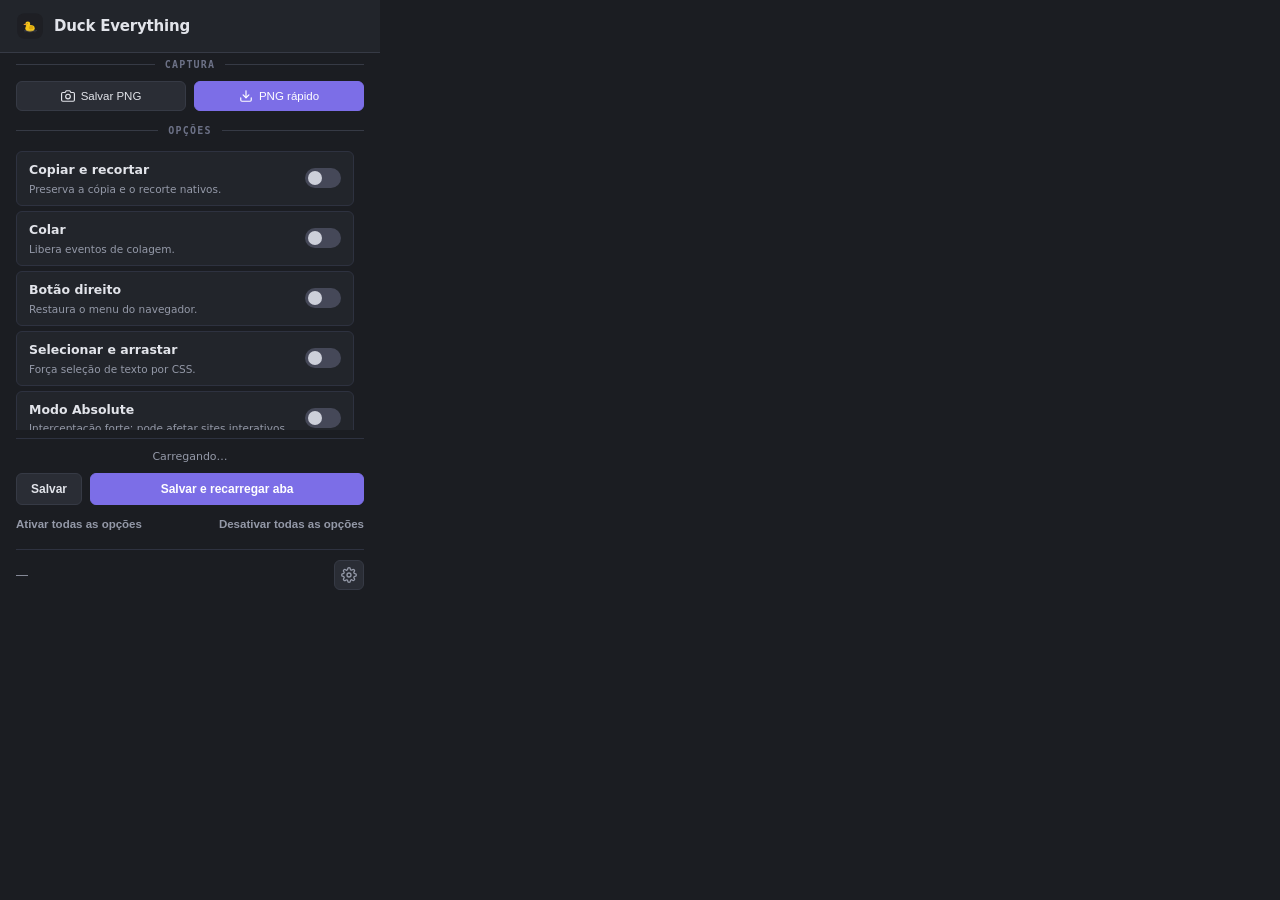
==== extension/popup.html @ 43002bac "Initial bugfix for chrome support Still does not support chrome (yet)" ====
<!doctype html>
<html lang="pt-BR">
<head>
  <meta charset="utf-8">
  <title>Duck Everything</title>
  <link rel="stylesheet" href="popup.css">
  <link rel="stylesheet" href="popup-wide.css">
</head>
<body>
  <!-- ════════ MAIN VIEW ════════ -->
  <div id="view-main" class="view active">
    <header>
      <div class="header-left">
        <img src="icon.svg" alt="" class="header-icon">
        <h1>Duck Everything</h1>
      </div>
    </header>

    <div class="separator">
      <span class="sep-label">captura</span>
    </div>

    <div class="capture-actions">
      <button id="capture" class="capture" title="Escolher onde salvar o PNG da área visível">
        <svg width="14" height="14" viewBox="0 0 24 24" fill="none" stroke="currentColor" stroke-width="2" stroke-linecap="round" stroke-linejoin="round"><path d="M23 19a2 2 0 0 1-2 2H3a2 2 0 0 1-2-2V8a2 2 0 0 1 2-2h4l2-3h6l2 3h4a2 2 0 0 1 2 2z"/><circle cx="12" cy="13" r="4"/></svg>
        <span class="when-compact">Salvar PNG</span><span class="when-wide">Salvar PNG como</span>
      </button>
      <button id="capture-quick" class="capture accent" title="Salvar PNG direto na pasta padrão de downloads">
        <svg width="14" height="14" viewBox="0 0 24 24" fill="none" stroke="currentColor" stroke-width="2" stroke-linecap="round" stroke-linejoin="round"><path d="M21 15v4a2 2 0 0 1-2 2H5a2 2 0 0 1-2-2v-4"/><polyline points="7 10 12 15 17 10"/><line x1="12" y1="15" x2="12" y2="3"/></svg>
        PNG rápido
      </button>
    </div>

    <div class="separator">
      <span class="sep-label">opções</span>
    </div>

    <section class="options-list">
      <label class="row">
        <span class="row-text">
          <b>Copiar e recortar</b>
          <small>Preserva a cópia e o recorte nativos.</small>
        </span>
        <input type="checkbox" id="copy" role="switch">
        <i class="switch"></i>
      </label>
      <label class="row">
        <span class="row-text">
          <b>Colar</b>
          <small>Libera eventos de colagem.</small>
        </span>
        <input type="checkbox" id="paste" role="switch">
        <i class="switch"></i>
      </label>
      <label class="row">
        <span class="row-text">
          <b>Botão direito</b>
          <small>Restaura o menu do navegador.</small>
        </span>
        <input type="checkbox" id="context" role="switch">
        <i class="switch"></i>
      </label>
      <label class="row">
        <span class="row-text">
          <b>Selecionar e arrastar</b>
          <small>Força seleção de texto por CSS.</small>
        </span>
        <input type="checkbox" id="selection" role="switch">
        <i class="switch"></i>
      </label>
      <label class="row">
        <span class="row-text">
          <b>Modo Absolute</b>
          <small>Interceptação forte; pode afetar sites interativos.</small>
        </span>
        <input type="checkbox" id="absolute" role="switch">
        <i class="switch"></i>
      </label>
      <label class="row">
        <span class="row-text">
          <b>Atalhos do teclado</b>
          <small>Libera F5, F11, F12, Esc e atalhos Ctrl/Cmd.</small>
        </span>
        <input type="checkbox" id="shortcuts" role="switch">
        <i class="switch"></i>
      </label>
      <label class="row">
        <span class="row-text">
          <b>Antifullscreen</b>
          <small>Simula sucesso sem ampliar a janela.</small>
        </span>
        <input type="checkbox" id="fullscreen" role="switch">
        <i class="switch"></i>
      </label>
      <label class="row">
        <span class="row-text">
          <b>Simular foco e visibilidade</b>
          <small>Informa página visível e com foco.</small>
        </span>
        <input type="checkbox" id="focus" role="switch">
        <i class="switch"></i>
      </label>
      <label class="row">
        <span class="row-text">
          <b>Liberar botão Voltar</b>
          <small>Impede handlers de popstate da página.</small>
        </span>
        <input type="checkbox" id="history" role="switch">
        <i class="switch"></i>
      </label>
      <label class="row">
        <span class="row-text">
          <b>Bloquear captura de teclado/mouse</b>
          <small>Nega Keyboard Lock e Pointer Lock.</small>
        </span>
        <input type="checkbox" id="locks" role="switch">
        <i class="switch"></i>
      </label>
      <label class="row">
        <span class="row-text">
          <b>Silenciar alertas JavaScript</b>
          <small>Silencia alert(); mantém confirm() e prompt().</small>
        </span>
        <input type="checkbox" id="alerts" role="switch">
        <i class="switch"></i>
      </label>
      <label class="row">
        <span class="row-text">
          <b>Cópia limpa no Scribd</b>
          <small>Copia texto puro e legível em scribd.com.</small>
        </span>
        <input type="checkbox" id="scribd" role="switch">
        <i class="switch"></i>
      </label>
    </section>

    <!-- Bottom fixed area -->
    <div class="bottom-area">
      <div class="separator thin"></div>

      <p id="status" role="status">Carregando…</p>

      <div class="buttons">
        <button id="save" class="btn-secondary">Salvar</button>
        <button id="reload" class="btn-primary">Salvar e recarregar aba</button>
      </div>

      <div class="bulk-actions">
        <button id="reset" class="subtle">Ativar todas as opções</button>
        <button id="disable-all" class="subtle">Desativar todas as opções</button>
      </div>

      <footer>
        <div class="separator thin"></div>
        <div class="footer-bar">
          <span class="footer-url" id="footer-url">—</span>
          <div class="footer-icons">
            <button id="btn-settings-footer" class="icon-btn-gear" title="Configurações">
              <svg width="16" height="16" viewBox="0 0 24 24" fill="none" stroke="currentColor" stroke-width="2" stroke-linecap="round" stroke-linejoin="round">
                <circle cx="12" cy="12" r="3"/>
                <path d="M19.4 15a1.65 1.65 0 0 0 .33 1.82l.06.06a2 2 0 0 1-2.83 2.83l-.06-.06a1.65 1.65 0 0 0-1.82-.33 1.65 1.65 0 0 0-1 1.51V21a2 2 0 0 1-4 0v-.09A1.65 1.65 0 0 0 9 19.4a1.65 1.65 0 0 0-1.82.33l-.06.06a2 2 0 0 1-2.83-2.83l.06-.06A1.65 1.65 0 0 0 4.68 15a1.65 1.65 0 0 0-1.51-1H3a2 2 0 0 1 0-4h.09A1.65 1.65 0 0 0 4.6 9a1.65 1.65 0 0 0-.33-1.82l-.06-.06a2 2 0 0 1 2.83-2.83l.06.06A1.65 1.65 0 0 0 9 4.68a1.65 1.65 0 0 0 1-1.51V3a2 2 0 0 1 4 0v.09a1.65 1.65 0 0 0 1 1.51 1.65 1.65 0 0 0 1.82-.33l.06-.06a2 2 0 0 1 2.83 2.83l-.06.06A1.65 1.65 0 0 0 19.4 9a1.65 1.65 0 0 0 1.51 1H21a2 2 0 0 1 0 4h-.09a1.65 1.65 0 0 0-1.51 1z"/>
              </svg>
            </button>
          </div>
        </div>
      </footer>
    </div>
  </div>

  <!-- ════════ SETTINGS VIEW ════════ -->
  <div id="view-settings" class="view">
    <header>
      <div class="header-left">
        <button id="btn-back" class="icon-btn" title="Voltar">
          <svg width="18" height="18" viewBox="0 0 24 24" fill="none" stroke="currentColor" stroke-width="2" stroke-linecap="round" stroke-linejoin="round">
            <line x1="19" y1="12" x2="5" y2="12"/>
            <polyline points="12 19 5 12 12 5"/>
          </svg>
        </button>
        <h1>Configurações</h1>
      </div>
    </header>

    <div class="separator">
      <span class="sep-label">aparência</span>
    </div>

    <div class="settings-section">
      <div class="setting-item">
        <div class="setting-info">
          <b>Cor de destaque</b>
          <small>Escolha uma cor para personalizar a interface, ou use a cor padrão do sistema.</small>
        </div>
        <div class="color-controls">
          <label class="color-system-row">
            <input type="checkbox" id="use-system-color" checked>
            <span>Usar cor do sistema</span>
          </label>
          <div class="color-picker-row" id="custom-color-row">
            <div class="color-preview" id="color-preview"></div>
            <input type="color" id="accent-color" value="#7c6ee7">
            <span class="color-hex" id="color-hex">#7c6ee7</span>
          </div>
          <div class="color-presets" id="color-presets">
            <button class="preset" data-color="#7c6ee7" title="Roxo" style="background:#7c6ee7"></button>
            <button class="preset" data-color="#e06c75" title="Vermelho" style="background:#e06c75"></button>
            <button class="preset" data-color="#98c379" title="Verde" style="background:#98c379"></button>
            <button class="preset" data-color="#e5c07b" title="Amarelo" style="background:#e5c07b"></button>
            <button class="preset" data-color="#61afef" title="Azul" style="background:#61afef"></button>
            <button class="preset" data-color="#c678dd" title="Magenta" style="background:#c678dd"></button>
            <button class="preset" data-color="#56b6c2" title="Ciano" style="background:#56b6c2"></button>
            <button class="preset" data-color="#f5c518" title="Duck Yellow" style="background:#f5c518"></button>
          </div>
        </div>
      </div>
    </div>

<div class="separator">
  <span class="sep-label">interface</span>
</div>

<div class="settings-section">
  <div class="layout-picker">
    <button class="layout-opt" data-layout="compact" aria-pressed="true">
      <svg viewBox="0 0 120 54" aria-hidden="true">
        <rect class="thumb-bg" x="38" y="1" width="44" height="52" rx="4"/>
        <rect class="thumb-main" x="42" y="6" width="36" height="8" rx="2"/>
        <rect class="thumb-line" x="42" y="18" width="36" height="5" rx="2"/>
        <rect class="thumb-line" x="42" y="26" width="36" height="5" rx="2"/>
        <rect class="thumb-line" x="42" y="34" width="36" height="5" rx="2"/>
        <rect class="thumb-line" x="42" y="42" width="36" height="5" rx="2"/>
      </svg>
      <span><b>Padrão</b><small>Lista compacta, como é hoje.</small></span>
    </button>
    <button class="layout-opt" data-layout="wide" aria-pressed="false">
      <svg viewBox="0 0 120 54" aria-hidden="true">
        <rect class="thumb-bg" x="1" y="1" width="118" height="52" rx="4"/>
        <rect class="thumb-main" x="6" y="6" width="26" height="42" rx="3"/>
        <rect class="thumb-line" x="37" y="6" width="23" height="12" rx="2"/>
        <rect class="thumb-line" x="63" y="6" width="23" height="12" rx="2"/>
        <rect class="thumb-line" x="89" y="6" width="25" height="12" rx="2"/>
        <rect class="thumb-line" x="37" y="21" width="23" height="12" rx="2"/>
        <rect class="thumb-line" x="63" y="21" width="23" height="12" rx="2"/>
        <rect class="thumb-line" x="89" y="21" width="25" height="12" rx="2"/>
        <rect class="thumb-line" x="37" y="36" width="23" height="12" rx="2"/>
        <rect class="thumb-line" x="63" y="36" width="23" height="12" rx="2"/>
      </svg>
      <span><b>Ampliado em blocos</b><small>Mais largo, opções lado a lado.</small></span>
    </button>
  </div>
</div>

    <div class="separator">
      <span class="sep-label">sobre</span>
    </div>

    <div class="settings-section">
      <div class="info-row">
        <span>Autor</span>
        <span class="info-value">uniedit</span>
      </div>
    </div>
  </div>

  <script src="browser-shim.js"></script>
  <script src="defaults.js"></script>
  <script src="popup.js"></script>
</body>
</html>
---- extension/popup.css ----
/* ═══════════════════════════════════════════════════════
   Duck Everything — Popup Stylesheet v2.2
   ═══════════════════════════════════════════════════════ */

/* ── CSS Custom Properties ── */
:root {
  --accent: #7c6ee7;
  --accent-dim: #7c6ee733;
  --accent-hover: #8f83ec;
  --bg-base: #1b1d22;
  --bg-surface: #22252b;
  --bg-elevated: #2a2d35;
  --bg-hover: #2f3340;
  --border: #363a45;
  --border-subtle: #2e3240;
  --text-primary: #e2e4ea;
  --text-secondary: #9499a8;
  --text-muted: #6c7186;
  --switch-bg: #454858;
  --switch-bg-on: var(--accent);
  --switch-knob: #cdd0da;
  --switch-knob-on: #fff;
  --radius: 8px;
  --radius-sm: 6px;
}

/* ── Reset ── */
*, *::before, *::after { box-sizing: border-box; margin: 0; padding: 0; }

html {
  width: 380px;
  height: 600px;
  overflow: clip;
}

body {
  width: 380px;
  height: 600px;
  overflow: clip;
  display: flex;
  flex-direction: column;
  background: var(--bg-base);
  color: var(--text-primary);
  font: 13px/1.5 'Segoe UI', system-ui, -apple-system, sans-serif;
}

/* ── Views ── */
.view {
  display: none;
  flex-direction: column;
  height: 100%;
  min-height: 0;
  overflow: clip;
}
.view.active {
  display: flex;
}

/* ── Header ── */
header {
  display: flex;
  align-items: center;
  justify-content: space-between;
  padding: 12px 16px;
  background: var(--bg-surface);
  border-bottom: 1px solid var(--border);
  flex-shrink: 0;
}
.header-left {
  display: flex;
  align-items: center;
  gap: 10px;
}
.header-icon {
  width: 28px;
  height: 28px;
  border-radius: 6px;
}
h1 {
  font-size: 15px;
  font-weight: 700;
  letter-spacing: -0.2px;
  color: var(--text-primary);
}

/* ── Icon button — back arrow ── */
.icon-btn {
  display: flex;
  align-items: center;
  justify-content: center;
  width: 32px;
  height: 32px;
  border-radius: var(--radius);
  border: 1px solid var(--border-subtle);
  background: var(--bg-elevated);
  color: var(--text-secondary);
  cursor: pointer;
  transition: all 0.15s ease;
}
.icon-btn:hover {
  background: var(--bg-hover);
  color: var(--accent-hover);
  border-color: var(--accent-dim);
}

/* ── Gear button (footer) ── */
.icon-btn-gear {
  display: flex;
  align-items: center;
  justify-content: center;
  width: 30px;
  height: 30px;
  border-radius: var(--radius-sm);
  border: 1px solid var(--border);
  background: var(--bg-elevated);
  color: var(--text-secondary);
  cursor: pointer;
  transition: all 0.15s ease;
}
.icon-btn-gear:hover {
  background: var(--bg-hover);
  color: var(--accent);
  border-color: var(--accent);
  box-shadow: 0 0 0 1px var(--accent-dim);
}

/* ── Terminal-style separator lines ── */
.separator {
  display: flex;
  align-items: center;
  gap: 10px;
  padding: 4px 16px;
  flex-shrink: 0;
}
.separator::before,
.separator::after {
  content: '';
  flex: 1;
  height: 1px;
  background: var(--border);
}
.separator.thin {
  height: 1px;
  background: var(--border-subtle);
  margin: 8px 16px;
  padding: 0;
  display: block;
}
.separator.thin::before,
.separator.thin::after {
  display: none;
}
.sep-label {
  font-size: 10px;
  font-weight: 600;
  text-transform: uppercase;
  letter-spacing: 1.2px;
  color: var(--text-muted);
  white-space: nowrap;
  font-family: 'Cascadia Code', 'Fira Code', 'JetBrains Mono', monospace;
}

/* ── Master toggle wrapper ── */
.master-wrap {
  flex-shrink: 0;
  padding: 6px 16px 8px;
  overflow-y: hidden;
  scrollbar-gutter: stable;
  scrollbar-width: thin;
}
.master-wrap .row { margin: 0; }

/* ── Options list (scrollable cards) ── */
.options-list {
  flex: 1;
  min-height: 0;
  overflow-y: auto;
  overflow-x: hidden;
  scrollbar-width: thin;
  scrollbar-color: var(--border) transparent;
  scrollbar-gutter: stable;
  padding: 4px 16px;
}

/* ── Option buttons / card rows ── */
.row {
  position: relative;
  display: flex;
  align-items: center;
  gap: 12px;
  padding: 9px 12px;
  margin: 5px 0;
  background: var(--bg-surface);
  border: 1px solid var(--border-subtle);
  border-radius: var(--radius-sm);
  cursor: pointer;
  transition: border-color 0.15s, background-color 0.15s, box-shadow 0.15s;
}
.row:hover {
  background: var(--bg-hover);
  border-color: var(--accent);
  box-shadow: 0 0 0 1px var(--accent-dim);
}
.row-text {
  flex: 1;
  min-width: 0;
}
.row-text b {
  font-weight: 600;
  font-size: 12.5px;
  display: block;
}
.row-text small {
  display: block;
  font-size: 10.5px;
  color: var(--text-secondary);
  margin-top: 2px;
  line-height: 1.35;
}

/* ── Switch (toggle) ── */
.row input[type="checkbox"] {
  position: absolute;
  top: 0;
  left: 0;
  pointer-events: none;
  width: 1px;
  height: 1px;
  clip-path: inset(50%);
  opacity: 0;
}
.switch {
  width: 36px;
  height: 20px;
  border-radius: 20px;
  background: var(--switch-bg);
  flex-shrink: 0;
  position: relative;
  transition: background 0.2s;
}
.switch::after {
  content: '';
  position: absolute;
  width: 14px;
  height: 14px;
  background: var(--switch-knob);
  top: 3px;
  left: 3px;
  border-radius: 50%;
  transition: left 0.2s, background 0.2s;
}
input:checked + .switch {
  background: var(--switch-bg-on);
}
input:checked + .switch::after {
  left: 19px;
  background: var(--switch-knob-on);
}
input:focus-visible + .switch {
  outline: 2px solid var(--accent);
  outline-offset: 2px;
}

/* ── Capture buttons ── */
.capture-actions {
  display: flex;
  gap: 8px;
  padding: 5px 16px 8px;
  flex-shrink: 0;
}
.capture {
  flex: 1;
  display: flex;
  align-items: center;
  justify-content: center;
  gap: 6px;
  padding: 7px 10px;
  background: var(--bg-elevated);
  color: var(--text-primary);
  border: 1px solid var(--border);
  border-radius: var(--radius-sm);
  font-size: 11.5px;
  font-weight: 500;
  cursor: pointer;
  transition: all 0.15s;
}
.capture:hover {
  background: var(--bg-hover);
  border-color: var(--accent);
}
.capture.accent {
  background: var(--accent);
  color: #fff;
  border-color: var(--accent);
}
.capture.accent:hover {
  background: var(--accent-hover);
  border-color: var(--accent-hover);
}

/* ── Bottom fixed area (status + buttons + bulk + footer) ── */
.bottom-area {
  flex-shrink: 0;
  display: flex;
  flex-direction: column;
}

/* ── Status message ── */
#status {
  font-size: 11px;
  height: 20px;
  min-height: 20px;
  color: var(--text-secondary);
  padding: 0 16px;
  line-height: 20px;
  overflow: hidden;
  text-overflow: ellipsis;
  white-space: nowrap;
  text-align: center;
  margin-bottom: 6px;
}

/* ── Action buttons ── */
.buttons {
  display: flex;
  gap: 8px;
  padding: 0 16px;
  margin-bottom: 6px;
  flex-shrink: 0;
}
.btn-primary,
.btn-secondary {
  border-radius: var(--radius-sm);
  padding: 8px 14px;
  font-weight: 600;
  font-size: 12px;
  cursor: pointer;
  border: 1px solid var(--border);
  transition: all 0.15s;
}
.btn-primary {
  flex: 1;
  background: var(--accent);
  color: #fff;
  border-color: var(--accent);
}
.btn-primary:hover {
  background: var(--accent-hover);
}
.btn-secondary {
  background: var(--bg-elevated);
  color: var(--text-primary);
}
.btn-secondary:hover {
  background: var(--bg-hover);
  border-color: var(--accent);
}
button:disabled {
  opacity: 0.45;
  cursor: wait;
}

/* ── Bulk actions (Ativar/Desativar todas as opções) ── */
.bulk-actions {
  display: flex;
  justify-content: space-between;
  align-items: center;
  padding: 2px 16px 6px;
  flex-shrink: 0;
}
.subtle {
  background: transparent;
  color: var(--text-secondary);
  border: none;
  padding: 5px 0;
  font-size: 11.5px;
  font-weight: 600;
  cursor: pointer;
  transition: color 0.15s;
}
.subtle:hover {
  color: var(--accent-hover);
}

/* ── Footer ── */
footer {
  flex-shrink: 0;
  padding: 0 0 4px;
}
.footer-bar {
  display: flex;
  align-items: center;
  justify-content: space-between;
  padding: 2px 16px 6px;
  min-height: 36px;
}
.footer-url {
  font-size: 12px;
  color: var(--text-secondary);
  font-family: -apple-system, BlinkMacSystemFont, 'Segoe UI', Roboto, sans-serif;
  overflow: hidden;
  text-overflow: ellipsis;
  white-space: nowrap;
  max-width: 290px;
}
.footer-url .url-prefix {
  color: var(--text-muted);
  font-weight: 400;
}
.footer-url .url-main {
  color: var(--text-primary);
  font-weight: 700;
}
.footer-icons {
  display: flex;
  gap: 4px;
}

/* ═══════════════════════════════════════════════════════
   SETTINGS VIEW
   ═══════════════════════════════════════════════════════ */
#view-settings {
  background: var(--bg-base);
}

.settings-section {
  padding: 8px 16px 12px;
}
.setting-item {
  padding: 6px 0 2px;
}
.setting-info b {
  font-size: 13px;
  font-weight: 600;
}
.setting-info small {
  display: block;
  font-size: 11px;
  color: var(--text-secondary);
  margin-top: 4px;
  line-height: 1.5;
}

/* ── Color controls ── */
.color-controls {
  margin-top: 10px;
}
.color-system-row {
  display: flex;
  align-items: center;
  gap: 8px;
  padding: 4px 0;
  cursor: pointer;
  font-size: 12px;
  color: var(--text-primary);
}
.color-system-row input[type="checkbox"] {
  width: 16px;
  height: 16px;
  accent-color: var(--accent);
  cursor: pointer;
}

.color-picker-row {
  display: flex;
  align-items: center;
  gap: 10px;
  padding: 8px 0;
  transition: opacity 0.2s;
}
.color-picker-row.disabled {
  opacity: 0.35;
  pointer-events: none;
}
.color-preview {
  width: 28px;
  height: 28px;
  border-radius: var(--radius-sm);
  background: var(--accent);
  border: 2px solid var(--border);
  flex-shrink: 0;
  cursor: pointer;
  transition: border-color 0.15s;
  position: relative;
}
.color-preview:hover {
  border-color: var(--accent);
}

input[type="color"] {
  position: absolute;
  top: 0; left: 0;
  width: 100%;
  height: 100%;
  opacity: 0;
  cursor: pointer;
  border: none;
  padding: 0;
}
.color-hex {
  font-family: 'Cascadia Code', 'Fira Code', monospace;
  font-size: 12px;
  color: var(--text-secondary);
}

/* ── Color presets ── */
.color-presets {
  display: flex;
  gap: 8px;
  padding: 4px 0 6px;
  flex-wrap: wrap;
  transition: opacity 0.2s;
}
.color-presets.disabled {
  opacity: 0.35;
  pointer-events: none;
}
.preset {
  width: 24px;
  height: 24px;
  border-radius: 50%;
  border: 2px solid transparent;
  cursor: pointer;
  transition: all 0.15s;
  position: relative;
}
.preset:hover {
  transform: scale(1.15);
}
.preset.active {
  border-color: #fff;
  box-shadow: 0 0 0 2px var(--accent);
}

/* ── Info rows ── */
.info-row {
  display: flex;
  align-items: center;
  justify-content: space-between;
  padding: 8px 0;
  font-size: 12px;
  border-bottom: 1px solid var(--border-subtle);
}
.info-row:last-child {
  border-bottom: none;
}
.info-value {
  color: var(--text-secondary);
  font-family: 'Cascadia Code', 'Fira Code', monospace;
  font-size: 11px;
}

/* ── Scrollbar ── */
::-webkit-scrollbar {
  width: 5px;
}
::-webkit-scrollbar-track {
  background: transparent;
}
::-webkit-scrollbar-thumb {
  background: var(--border);
  border-radius: 4px;
}
::-webkit-scrollbar-thumb:hover {
  background: var(--text-muted);
}
---- extension/popup-wide.css ----
/* ═══════════════════════════════════════════════════════
   Duck Everything — Modo ampliado em blocos
   Carregue DEPOIS de popup.css. Nada aqui afeta o layout
   padrão: tudo do modo ampliado fica sob html[data-layout="wide"].
   ═══════════════════════════════════════════════════════ */

/* ── Seletor de tamanho (aba Configurações, vale nos dois modos) ── */
.layout-picker {
  display: grid;
  grid-template-columns: 1fr 1fr;
  gap: 8px;
}
.layout-opt {
  display: flex;
  flex-direction: column;
  align-items: stretch;
  gap: 8px;
  padding: 10px;
  text-align: left;
  font: inherit;
  color: var(--text-primary);
  background: var(--bg-surface);
  border: 1px solid var(--border-subtle);
  border-radius: var(--radius-sm);
  cursor: pointer;
  transition: border-color 0.15s, background-color 0.15s, box-shadow 0.15s;
}
.layout-opt:hover {
  background: var(--bg-hover);
  border-color: var(--accent);
}
.layout-opt:focus-visible {
  outline: 2px solid var(--accent);
  outline-offset: 2px;
}
.layout-opt.active {
  border-color: var(--accent);
  background: var(--accent-dim);
  box-shadow: 0 0 0 1px var(--accent-dim);
}
.layout-opt svg {
  width: 100%;
  height: 54px;
  display: block;
}
.layout-opt .thumb-bg   { fill: var(--bg-base); stroke: var(--border); }
.layout-opt .thumb-line { fill: var(--switch-bg); }
.layout-opt .thumb-main { fill: var(--accent); }
.layout-opt b {
  display: block;
  font-size: 12.5px;
  font-weight: 600;
}
.layout-opt small {
  display: block;
  font-size: 10.5px;
  line-height: 1.35;
  color: var(--text-secondary);
  margin-top: 1px;
}

/* ═══════════════════════════════════════════════════════
   MODO AMPLIADO — o Firefox limita popups a 800 × 600 px,
   então a largura vai ao máximo e a altura é aproveitada
   com blocos em grade (sem rolagem).
   ═══════════════════════════════════════════════════════ */
html[data-layout="wide"],
html[data-layout="wide"] body {
  width: 800px;
  height: 600px;
}

/* Tela principal: coluna de captura + coluna de opções */
html[data-layout="wide"] #view-main.active {
  display: grid;
  grid-template-columns: 188px minmax(0, 1fr);
  grid-template-rows: auto auto minmax(0, 1fr) auto;
  column-gap: 4px;
}
html[data-layout="wide"] #view-main > header           { grid-column: 1 / -1; grid-row: 1; }
html[data-layout="wide"] #view-main > .separator:nth-child(2) { grid-column: 1; grid-row: 2; }
html[data-layout="wide"] #view-main > .capture-actions { grid-column: 1; grid-row: 3; }
html[data-layout="wide"] #view-main > .separator:nth-child(4) { grid-column: 2; grid-row: 2; }
html[data-layout="wide"] #view-main > .options-list    { grid-column: 2; grid-row: 3; }
html[data-layout="wide"] #view-main > .bottom-area     { grid-column: 1 / -1; grid-row: 4; }

/* ── Captura: dois blocos altos, com o mesmo estilo dos botões do padrão ── */
html[data-layout="wide"] .capture-actions {
  flex-direction: column;
  gap: 8px;
  padding: 6px 4px 8px 16px;
  min-height: 0;
}
html[data-layout="wide"] .capture {
  flex: 1;
  flex-direction: column;
  gap: 12px;
  padding: 12px 8px;
  font-size: 12.5px;
  text-align: center;
}
/* rótulos diferentes por modo: "Salvar PNG" (padrão) / "Salvar PNG como" (ampliado) */
.capture .when-wide { display: none; }
html[data-layout="wide"] .capture .when-compact { display: none; }
html[data-layout="wide"] .capture .when-wide { display: inline; }
html[data-layout="wide"] .capture svg {
  width: 26px;
  height: 26px;
}

/* ── Opções: blocos lado a lado (3 por linha) ── */
html[data-layout="wide"] .options-list {
  display: grid;
  grid-template-columns: repeat(3, minmax(0, 1fr));
  grid-auto-rows: minmax(min-content, 1fr);
  align-content: stretch;
  gap: 8px;
  padding: 6px 12px 8px 12px;
}
html[data-layout="wide"] .options-list .row {
  display: grid;
  grid-template-columns: minmax(0, 1fr) auto;
  grid-template-rows: auto 1fr;
  align-items: start;
  column-gap: 8px;
  row-gap: 4px;
  margin: 0;
  padding: 10px 11px;
}
/* título e descrição entram direto na grade do bloco */
html[data-layout="wide"] .options-list .row-text { display: contents; }
html[data-layout="wide"] .options-list .row-text b {
  grid-column: 1;
  grid-row: 1;
  line-height: 1.3;
}
html[data-layout="wide"] .options-list .row-text small {
  grid-column: 1 / -1;
  grid-row: 2;
  margin-top: 0;
}
html[data-layout="wide"] .options-list .switch {
  grid-column: 2;
  grid-row: 1;
}

/* ── Área inferior: status e atalhos à esquerda, botões à direita ── */
html[data-layout="wide"] .bottom-area {
  display: grid;
  grid-template-columns: minmax(0, 1fr) 420px;
  grid-template-rows: auto auto auto auto;
}
html[data-layout="wide"] .bottom-area > .separator.thin {
  grid-column: 1 / -1;
  grid-row: 1;
  margin: 6px 16px;
}
html[data-layout="wide"] .bottom-area > #status {
  grid-column: 1;
  grid-row: 2;
  align-self: center;
  margin: 0;
  text-align: left;
}
html[data-layout="wide"] .bottom-area > .bulk-actions {
  grid-column: 1;
  grid-row: 3;
  align-self: center;
}
html[data-layout="wide"] .bottom-area > .buttons {
  grid-column: 2;
  grid-row: 2 / 4;
  align-self: center;
  margin: 0;
  padding: 0 16px 0 0;
}
html[data-layout="wide"] .bottom-area > footer {
  grid-column: 1 / -1;
  grid-row: 4;
}
html[data-layout="wide"] .footer-url { max-width: 640px; }

/* Salvar e Salvar e recarregar com peso parecido */
html[data-layout="wide"] .buttons .btn-secondary,
html[data-layout="wide"] .buttons .btn-primary {
  padding: 11px 16px;
  font-size: 13px;
}
html[data-layout="wide"] .buttons .btn-secondary { flex: 1 1 0; }
html[data-layout="wide"] .buttons .btn-primary   { flex: 1.2 1 0; }
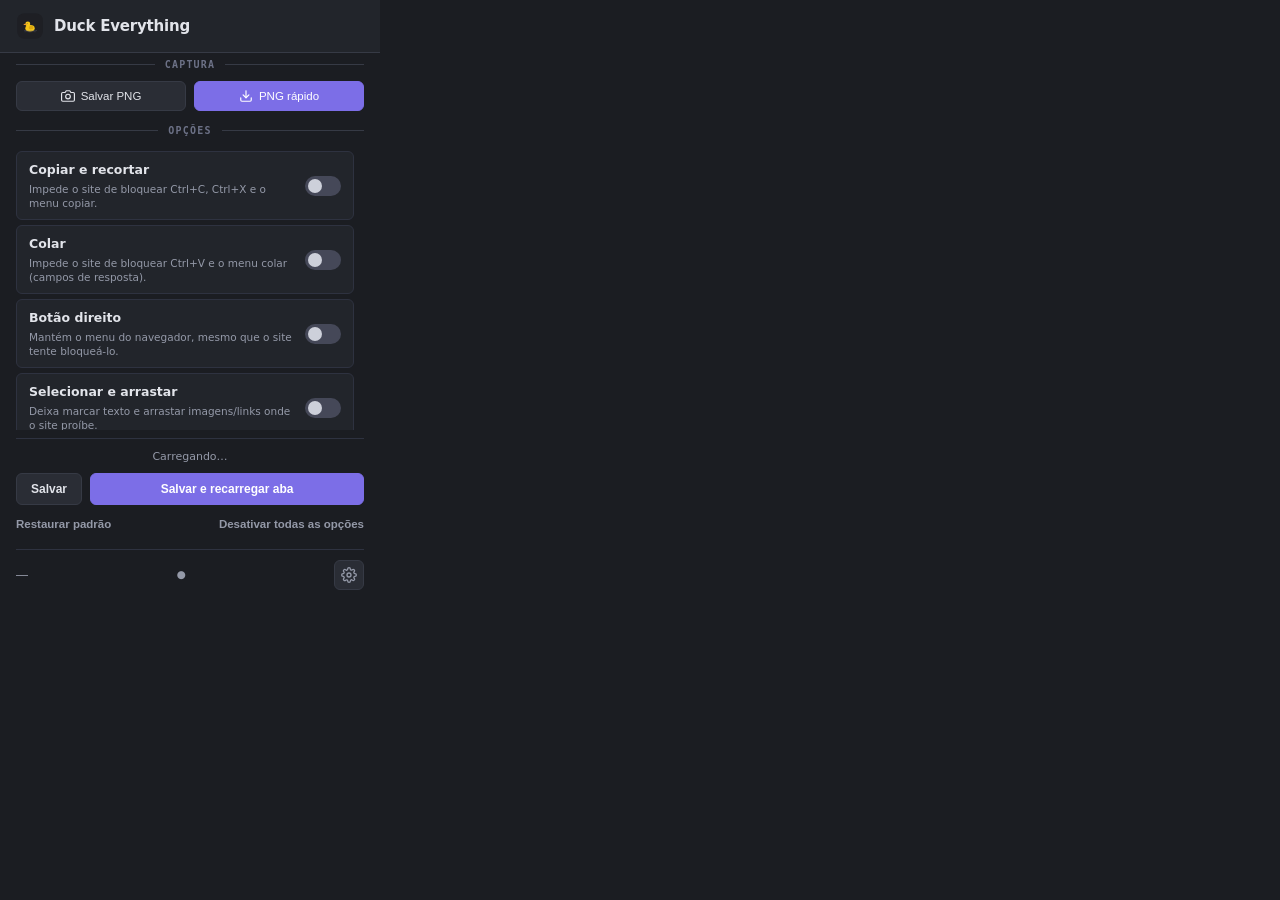
==== commit 0caf2661: "Fix Chrome support and rework option rules so each toggle only affects its own feature" ====
--- a/extension/popup.html
+++ b/extension/popup.html
@@ -36,95 +36,95 @@
     </div>
 
     <section class="options-list">
-      <label class="row">
+      <label class="row" title="Área de transferência. O site continua vendo o evento, mas não consegue cancelar a cópia ou o recorte. Cobre também Ctrl+C e Ctrl+X.">
         <span class="row-text">
           <b>Copiar e recortar</b>
-          <small>Preserva a cópia e o recorte nativos.</small>
+          <small>Impede o site de bloquear Ctrl+C, Ctrl+X e o menu copiar.</small>
         </span>
         <input type="checkbox" id="copy" role="switch">
         <i class="switch"></i>
       </label>
-      <label class="row">
+      <label class="row" title="Área de transferência. Libera a colagem em campos que bloqueiam Ctrl+V. Em editores ricos o site pode perder recursos próprios de colar (ex.: imagem).">
         <span class="row-text">
           <b>Colar</b>
-          <small>Libera eventos de colagem.</small>
+          <small>Impede o site de bloquear Ctrl+V e o menu colar (campos de resposta).</small>
         </span>
         <input type="checkbox" id="paste" role="switch">
         <i class="switch"></i>
       </label>
-      <label class="row">
+      <label class="row" title="Mouse. O site deixa de receber o evento de menu de contexto. Menus próprios do site (Drive, Figma) não abrem.">
         <span class="row-text">
           <b>Botão direito</b>
-          <small>Restaura o menu do navegador.</small>
+          <small>Mantém o menu do navegador, mesmo que o site tente bloqueá-lo.</small>
         </span>
         <input type="checkbox" id="context" role="switch">
         <i class="switch"></i>
       </label>
-      <label class="row">
+      <label class="row" title="Mouse. Força seleção de texto e libera o arrastar de texto, imagens e links. Itens arrastáveis do próprio site (listas, kanban) continuam funcionando.">
         <span class="row-text">
           <b>Selecionar e arrastar</b>
-          <small>Força seleção de texto por CSS.</small>
+          <small>Deixa marcar texto e arrastar imagens/links onde o site proíbe.</small>
         </span>
         <input type="checkbox" id="selection" role="switch">
         <i class="switch"></i>
       </label>
-      <label class="row">
+      <label class="row" title="Teclado. Atalhos do navegador voltam a funcionar. Ctrl+C/X/V são controlados pelas opções de copiar e colar.">
+        <span class="row-text">
+          <b>Atalhos do teclado</b>
+          <small>Impede o site de bloquear F5, F11, F12, Esc e Ctrl+R/U/I.</small>
+        </span>
+        <input type="checkbox" id="shortcuts" role="switch">
+        <i class="switch"></i>
+      </label>
+      <label class="row" title="Tela. Responde &quot;sucesso&quot; ao pedido de tela cheia sem ampliar nada. Botões de tela cheia de players de vídeo deixam de ampliar.">
+        <span class="row-text">
+          <b>Antifullscreen</b>
+          <small>O site acha que está em tela cheia, mas a janela não muda.</small>
+        </span>
+        <input type="checkbox" id="fullscreen" role="switch">
+        <i class="switch"></i>
+      </label>
+      <label class="row" title="Tela. Trocar de aba ou janela não é detectado pelo site (visibilityState, hasFocus, blur).">
+        <span class="row-text">
+          <b>Simular foco e visibilidade</b>
+          <small>O site sempre vê a aba como visível e em foco.</small>
+        </span>
+        <input type="checkbox" id="focus" role="switch">
+        <i class="switch"></i>
+      </label>
+      <label class="row" title="Tela. Nega Keyboard Lock e Pointer Lock. Jogos e visualizadores 3D que usam o mouse travado podem parar.">
+        <span class="row-text">
+          <b>Negar trava de teclado e mouse</b>
+          <small>O site não consegue prender o teclado ou o ponteiro.</small>
+        </span>
+        <input type="checkbox" id="locks" role="switch">
+        <i class="switch"></i>
+      </label>
+      <label class="row" title="Navegação. Só ignora o site &quot;re-empurrando&quot; o histórico depois de Voltar. Raramente necessário; deixe desligado se o Voltar já funciona.">
+        <span class="row-text">
+          <b>Armadilha do botão Voltar</b>
+          <small>Impede o site de te manter preso ao clicar em Voltar.</small>
+        </span>
+        <input type="checkbox" id="history" role="switch">
+        <i class="switch"></i>
+      </label>
+      <label class="row" title="Avisos. Pop-ups de alert() não aparecem nem travam a página.">
+        <span class="row-text">
+          <b>Silenciar alertas JavaScript</b>
+          <small>Silencia alert(); confirm() e prompt() continuam.</small>
+        </span>
+        <input type="checkbox" id="alerts" role="switch">
+        <i class="switch"></i>
+      </label>
+      <label class="row" title="Avançado. O site nem fica sabendo que essas teclas e botões foram usados. Não libera nada sozinho: serve para sites que punem ou detectam. Cliques normais e digitação não são afetados.">
         <span class="row-text">
           <b>Modo Absolute</b>
-          <small>Interceptação forte; pode afetar sites interativos.</small>
+          <small>Esconde do site o botão direito/meio e teclas como F5, F12, Ctrl+C.</small>
         </span>
         <input type="checkbox" id="absolute" role="switch">
         <i class="switch"></i>
       </label>
-      <label class="row">
-        <span class="row-text">
-          <b>Atalhos do teclado</b>
-          <small>Libera F5, F11, F12, Esc e atalhos Ctrl/Cmd.</small>
-        </span>
-        <input type="checkbox" id="shortcuts" role="switch">
-        <i class="switch"></i>
-      </label>
-      <label class="row">
-        <span class="row-text">
-          <b>Antifullscreen</b>
-          <small>Simula sucesso sem ampliar a janela.</small>
-        </span>
-        <input type="checkbox" id="fullscreen" role="switch">
-        <i class="switch"></i>
-      </label>
-      <label class="row">
-        <span class="row-text">
-          <b>Simular foco e visibilidade</b>
-          <small>Informa página visível e com foco.</small>
-        </span>
-        <input type="checkbox" id="focus" role="switch">
-        <i class="switch"></i>
-      </label>
-      <label class="row">
-        <span class="row-text">
-          <b>Liberar botão Voltar</b>
-          <small>Impede handlers de popstate da página.</small>
-        </span>
-        <input type="checkbox" id="history" role="switch">
-        <i class="switch"></i>
-      </label>
-      <label class="row">
-        <span class="row-text">
-          <b>Bloquear captura de teclado/mouse</b>
-          <small>Nega Keyboard Lock e Pointer Lock.</small>
-        </span>
-        <input type="checkbox" id="locks" role="switch">
-        <i class="switch"></i>
-      </label>
-      <label class="row">
-        <span class="row-text">
-          <b>Silenciar alertas JavaScript</b>
-          <small>Silencia alert(); mantém confirm() e prompt().</small>
-        </span>
-        <input type="checkbox" id="alerts" role="switch">
-        <i class="switch"></i>
-      </label>
-      <label class="row">
+      <label class="row" title="Site específico. Só age em scribd.com.">
         <span class="row-text">
           <b>Cópia limpa no Scribd</b>
           <small>Copia texto puro e legível em scribd.com.</small>
@@ -146,7 +146,7 @@
       </div>
 
       <div class="bulk-actions">
-        <button id="reset" class="subtle">Ativar todas as opções</button>
+        <button id="reset" class="subtle">Restaurar padrão</button>
         <button id="disable-all" class="subtle">Desativar todas as opções</button>
       </div>
 
@@ -154,6 +154,7 @@
         <div class="separator thin"></div>
         <div class="footer-bar">
           <span class="footer-url" id="footer-url">—</span>
+          <span class="page-state" id="page-state" role="status"></span>
           <div class="footer-icons">
             <button id="btn-settings-footer" class="icon-btn-gear" title="Configurações">
               <svg width="16" height="16" viewBox="0 0 24 24" fill="none" stroke="currentColor" stroke-width="2" stroke-linecap="round" stroke-linejoin="round">
@@ -259,6 +260,10 @@
         <span>Autor</span>
         <span class="info-value">uniedit</span>
       </div>
+      <div class="info-row">
+        <span>Laboratório de testes</span>
+        <a class="info-value" href="http://127.0.0.1:8765" target="_blank" rel="noopener" title="Abra iniciar-windows.bat (ou python serve.py) antes">127.0.0.1:8765</a>
+      </div>
     </div>
   </div>
 
--- a/extension/popup.css
+++ b/extension/popup.css
@@ -564,3 +564,14 @@
 ::-webkit-scrollbar-thumb:hover {
   background: var(--text-muted);
 }
+
+/* ── Estado da extensão na aba atual ── */
+.page-state {
+  flex: none;
+  font-size: 10.5px;
+  color: var(--text-secondary);
+  white-space: nowrap;
+}
+.page-state::before { content: "● "; }
+.page-state[data-state="on"]  { color: #48c774; }
+.page-state[data-state="off"] { color: #ffb822; }
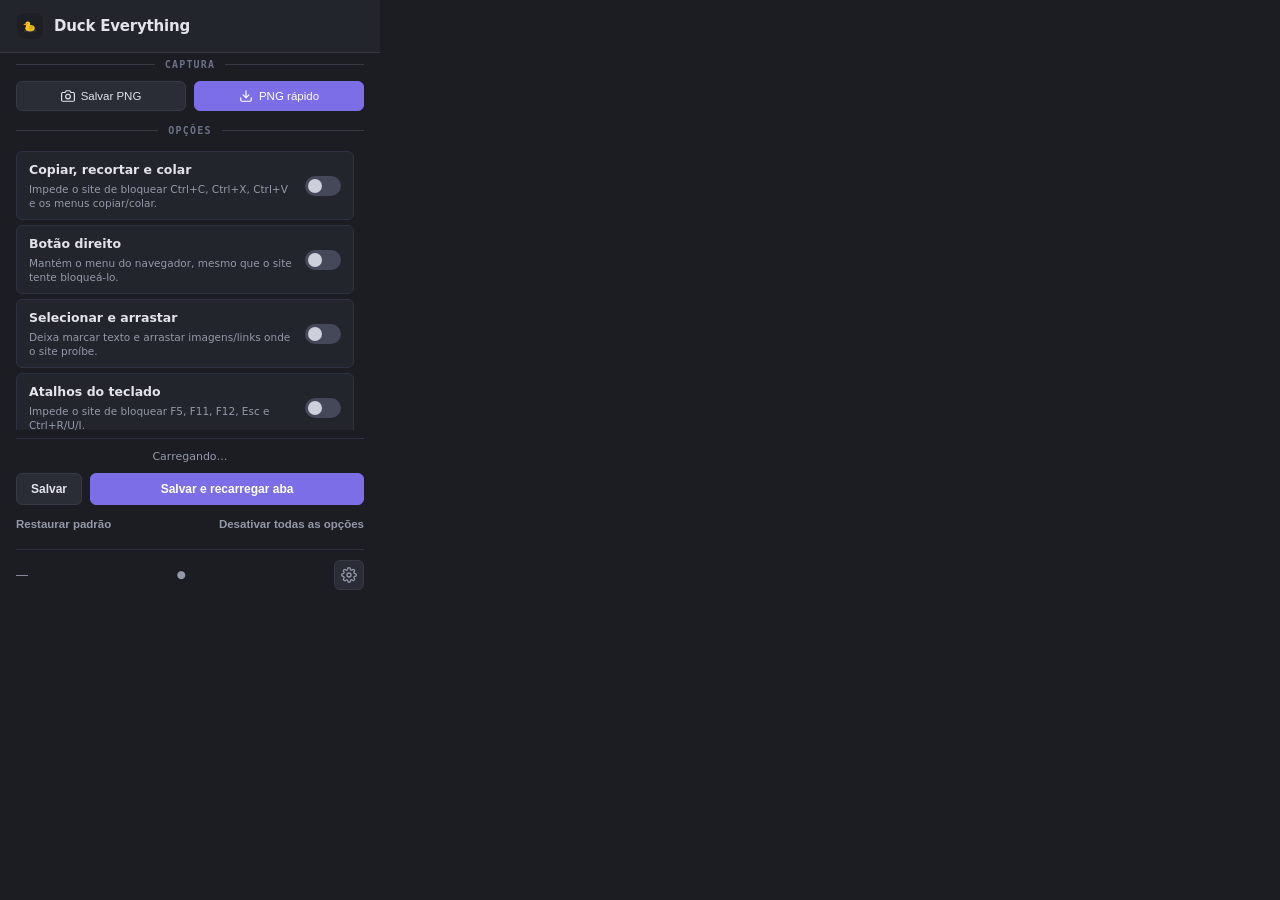
==== commit 1e249f65: "Merge copy/paste option and add keys option - Merge copy and paste into a single clipboard option, m" ====
--- a/extension/popup.html
+++ b/extension/popup.html
@@ -36,20 +36,12 @@
     </div>
 
     <section class="options-list">
-      <label class="row" title="Área de transferência. O site continua vendo o evento, mas não consegue cancelar a cópia ou o recorte. Cobre também Ctrl+C e Ctrl+X.">
-        <span class="row-text">
-          <b>Copiar e recortar</b>
-          <small>Impede o site de bloquear Ctrl+C, Ctrl+X e o menu copiar.</small>
-        </span>
-        <input type="checkbox" id="copy" role="switch">
-        <i class="switch"></i>
-      </label>
-      <label class="row" title="Área de transferência. Libera a colagem em campos que bloqueiam Ctrl+V. Em editores ricos o site pode perder recursos próprios de colar (ex.: imagem).">
-        <span class="row-text">
-          <b>Colar</b>
-          <small>Impede o site de bloquear Ctrl+V e o menu colar (campos de resposta).</small>
-        </span>
-        <input type="checkbox" id="paste" role="switch">
+      <label class="row" title="Área de transferência. O site continua vendo o evento, mas não consegue cancelar a cópia, o recorte nem a colagem (útil em campos de resposta). Em editores ricos o site pode perder recursos próprios de colar (ex.: imagem).">
+        <span class="row-text">
+          <b>Copiar, recortar e colar</b>
+          <small>Impede o site de bloquear Ctrl+C, Ctrl+X, Ctrl+V e os menus copiar/colar.</small>
+        </span>
+        <input type="checkbox" id="clipboard" role="switch">
         <i class="switch"></i>
       </label>
       <label class="row" title="Mouse. O site deixa de receber o evento de menu de contexto. Menus próprios do site (Drive, Figma) não abrem.">
@@ -68,7 +60,7 @@
         <input type="checkbox" id="selection" role="switch">
         <i class="switch"></i>
       </label>
-      <label class="row" title="Teclado. Atalhos do navegador voltam a funcionar. Ctrl+C/X/V são controlados pelas opções de copiar e colar.">
+      <label class="row" title="Teclado. Atalhos do navegador voltam a funcionar. Ctrl+C/X/V são controlados pela opção de copiar e colar.">
         <span class="row-text">
           <b>Atalhos do teclado</b>
           <small>Impede o site de bloquear F5, F11, F12, Esc e Ctrl+R/U/I.</small>
@@ -76,6 +68,14 @@
         <input type="checkbox" id="shortcuts" role="switch">
         <i class="switch"></i>
       </label>
+      <label class="row" title="Teclado. Esconde do site WASD, Alt, setas, atalhos… Digitar e apertar Enter dentro de campos de texto continua normal (e, lá dentro, o site ainda vê o que você digita). Apps com atalhos de teclado e jogos deixam de responder.">
+        <span class="row-text">
+          <b>Esconder teclas</b>
+          <small>O site não vê as teclas que você aperta fora de campos de texto.</small>
+        </span>
+        <input type="checkbox" id="keys" role="switch">
+        <i class="switch"></i>
+      </label>
       <label class="row" title="Tela. Responde &quot;sucesso&quot; ao pedido de tela cheia sem ampliar nada. Botões de tela cheia de players de vídeo deixam de ampliar.">
         <span class="row-text">
           <b>Antifullscreen</b>
@@ -84,7 +84,7 @@
         <input type="checkbox" id="fullscreen" role="switch">
         <i class="switch"></i>
       </label>
-      <label class="row" title="Tela. Trocar de aba ou janela não é detectado pelo site (visibilityState, hasFocus, blur).">
+      <label class="row" title="Tela. Trocar de aba ou janela não é detectado pelo site (visibilityState, hasFocus, blur e focus da janela). O foco entre botões e campos continua normal.">
         <span class="row-text">
           <b>Simular foco e visibilidade</b>
           <small>O site sempre vê a aba como visível e em foco.</small>
@@ -116,7 +116,7 @@
         <input type="checkbox" id="alerts" role="switch">
         <i class="switch"></i>
       </label>
-      <label class="row" title="Avançado. O site nem fica sabendo que essas teclas e botões foram usados. Não libera nada sozinho: serve para sites que punem ou detectam. Cliques normais e digitação não são afetados.">
+      <label class="row" title="Avançado. Esconde do site o botão direito/meio e as teclas protegidas (F5, F12, Esc, Ctrl/Meta e Ctrl+C/X/V/R/U/I), até dentro de campos de texto. Letras comuns só somem com "Esconder teclas". Não libera nada sozinho: serve para sites que punem ou detectam. Cliques normais e digitação não são afetados.">
         <span class="row-text">
           <b>Modo Absolute</b>
           <small>Esconde do site o botão direito/meio e teclas como F5, F12, Ctrl+C.</small>
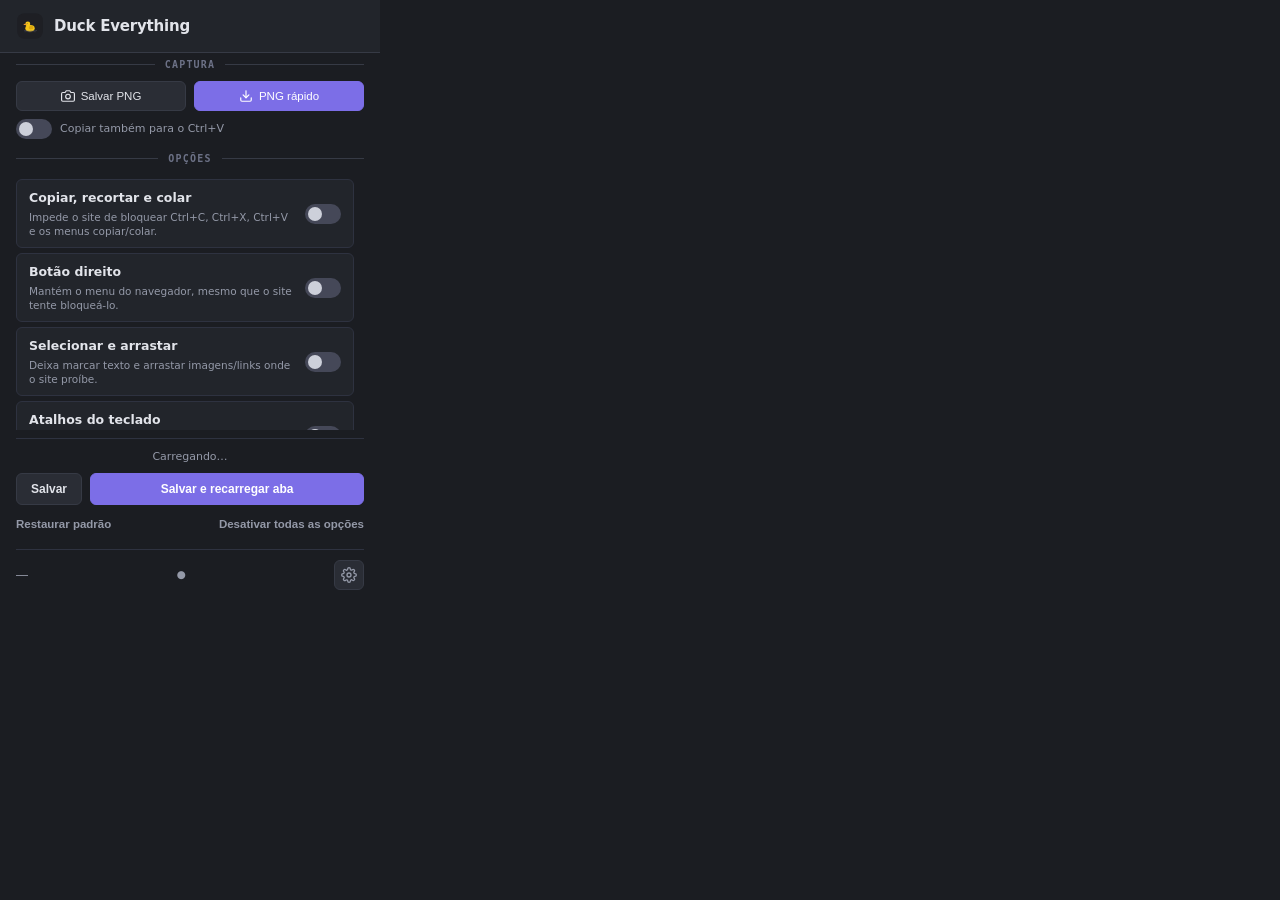
==== commit 5dffd72b: "Apply live options on save and add copy-to-clipboard for screenshots - Save now pushes clipboard, co" ====
--- a/extension/popup.html
+++ b/extension/popup.html
@@ -29,6 +29,11 @@
         <svg width="14" height="14" viewBox="0 0 24 24" fill="none" stroke="currentColor" stroke-width="2" stroke-linecap="round" stroke-linejoin="round"><path d="M21 15v4a2 2 0 0 1-2 2H5a2 2 0 0 1-2-2v-4"/><polyline points="7 10 12 15 17 10"/><line x1="12" y1="15" x2="12" y2="3"/></svg>
         PNG rápido
       </button>
+      <label class="copy-toggle" title="Além de salvar o arquivo, deixa o print na área de transferência para colar com Ctrl+V.">
+        <input type="checkbox" id="capture-copy" role="switch">
+        <i class="switch"></i>
+        <span>Copiar também para o Ctrl+V</span>
+      </label>
     </div>
 
     <div class="separator">
--- a/extension/popup.css
+++ b/extension/popup.css
@@ -264,6 +264,7 @@
 /* ── Capture buttons ── */
 .capture-actions {
   display: flex;
+  flex-wrap: wrap;
   gap: 8px;
   padding: 5px 16px 8px;
   flex-shrink: 0;
@@ -575,3 +576,30 @@
 .page-state::before { content: "● "; }
 .page-state[data-state="on"]  { color: #48c774; }
 .page-state[data-state="off"] { color: #ffb822; }
+
+/* ── Copiar print para a área de transferência ── */
+.copy-toggle {
+  flex: 1 1 100%;
+  display: flex;
+  align-items: center;
+  gap: 8px;
+  font-size: 11px;
+  color: var(--text-secondary);
+  cursor: pointer;
+  position: relative;
+}
+.copy-toggle input[type="checkbox"] {
+  position: absolute;
+  pointer-events: none;
+  width: 1px;
+  height: 1px;
+  clip-path: inset(50%);
+  opacity: 0;
+}
+.reload-tag {
+  font-size: 10px;
+  font-weight: 500;
+  color: var(--text-secondary);
+  margin-left: 6px;
+  white-space: nowrap;
+}
--- a/extension/popup-wide.css
+++ b/extension/popup-wide.css
@@ -188,3 +188,12 @@
 }
 html[data-layout="wide"] .buttons .btn-secondary { flex: 1 1 0; }
 html[data-layout="wide"] .buttons .btn-primary   { flex: 1.2 1 0; }
+
+/* Toggle de copiar o print: embaixo dos dois botões, na mesma coluna */
+html[data-layout="wide"] .capture-actions { flex-wrap: nowrap; }
+html[data-layout="wide"] .copy-toggle {
+  flex: 0 0 auto;
+  padding-top: 2px;
+  line-height: 1.3;
+}
+html[data-layout="wide"] .copy-toggle span { min-width: 0; }
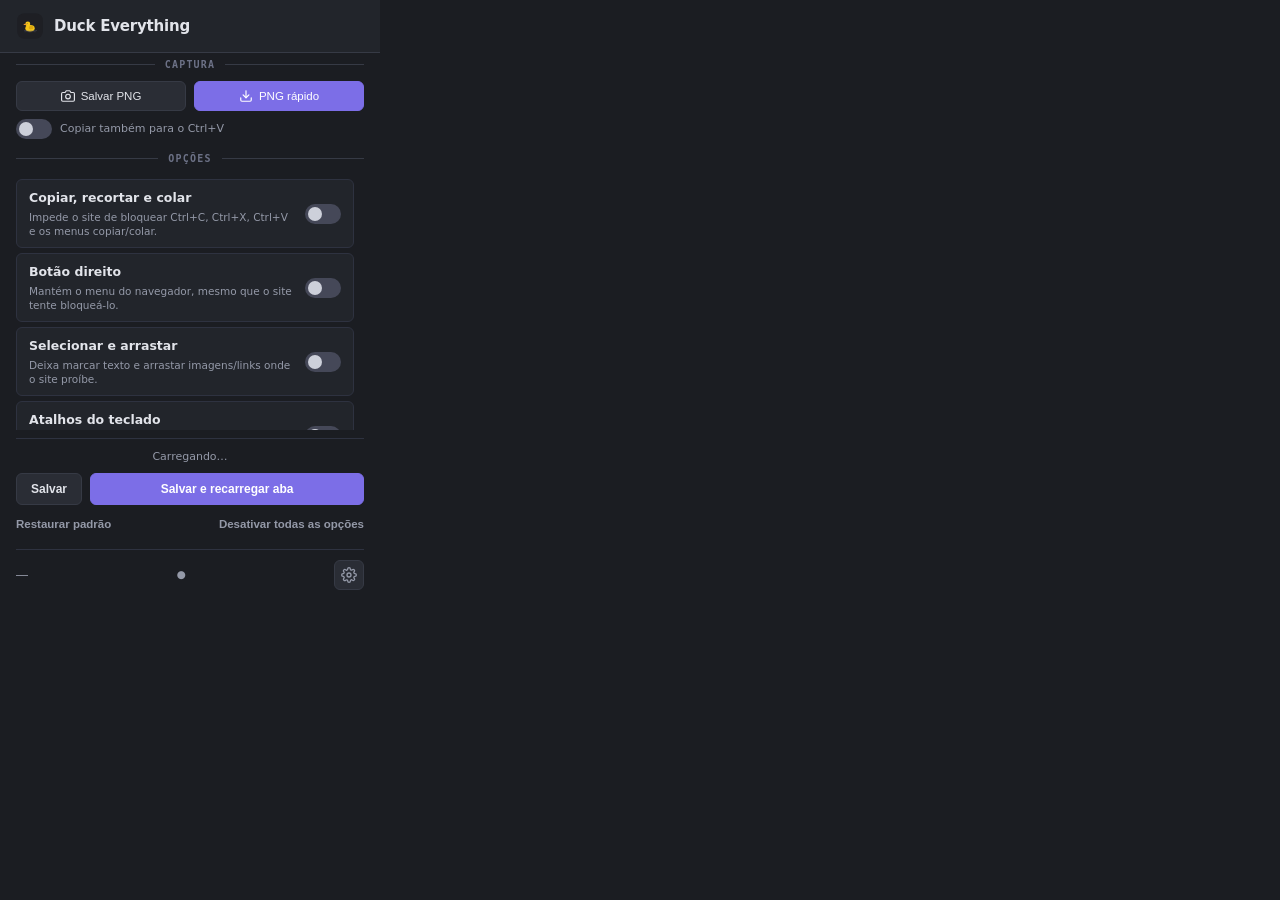
==== commit 3a19dcdf: "Defeat anti-DevTools key blocking (returnValue, DevTools shortcuts) - Sites could still block F12 wi" ====
--- a/extension/popup.html
+++ b/extension/popup.html
@@ -68,7 +68,7 @@
       <label class="row" title="Teclado. Atalhos do navegador voltam a funcionar. Ctrl+C/X/V são controlados pela opção de copiar e colar.">
         <span class="row-text">
           <b>Atalhos do teclado</b>
-          <small>Impede o site de bloquear F5, F11, F12, Esc e Ctrl+R/U/I.</small>
+          <small>Impede o site de bloquear F5, F11, F12, Esc, Ctrl+R/U/I e os atalhos do DevTools.</small>
         </span>
         <input type="checkbox" id="shortcuts" role="switch">
         <i class="switch"></i>
--- a/extension/popup.css
+++ b/extension/popup.css
@@ -597,9 +597,12 @@
   opacity: 0;
 }
 .reload-tag {
-  font-size: 10px;
-  font-weight: 500;
-  color: var(--text-secondary);
-  margin-left: 6px;
-  white-space: nowrap;
-}
+  display: inline-flex;
+  vertical-align: -2px;
+  margin-right: 5px;
+  color: var(--text-secondary);
+  cursor: help;
+}
+.reload-tag svg { stroke-width: 2.5; }
+.row:hover .reload-tag { color: var(--text-primary); }
+.reload-tag[hidden] { display: none; }
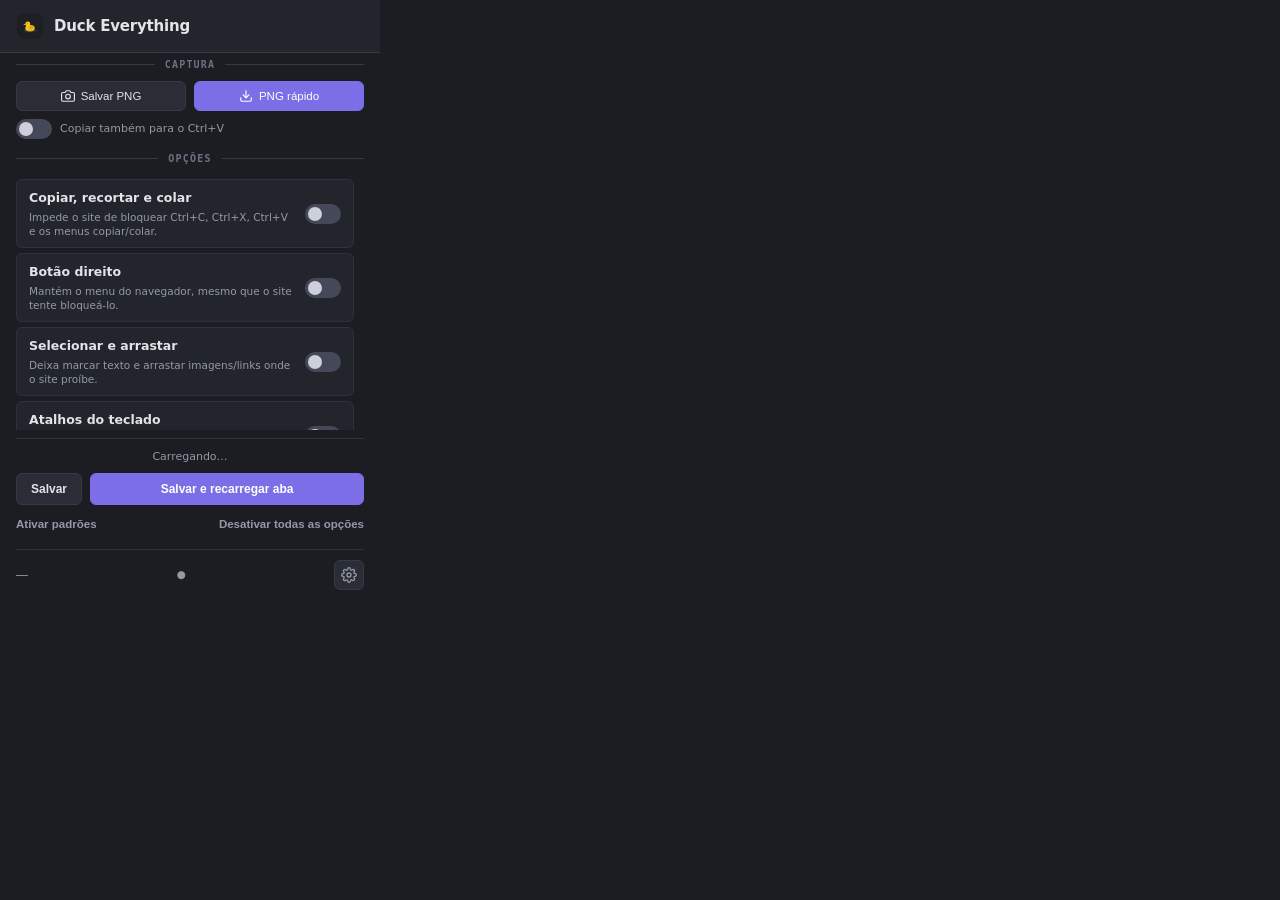
==== commit 9e5b5039: "Start every site with all options off Sites without a saved config now run with everything disabled." ====
--- a/extension/popup.html
+++ b/extension/popup.html
@@ -151,7 +151,7 @@
       </div>
 
       <div class="bulk-actions">
-        <button id="reset" class="subtle">Restaurar padrão</button>
+        <button id="reset" class="subtle">Ativar padrões</button>
         <button id="disable-all" class="subtle">Desativar todas as opções</button>
       </div>
 
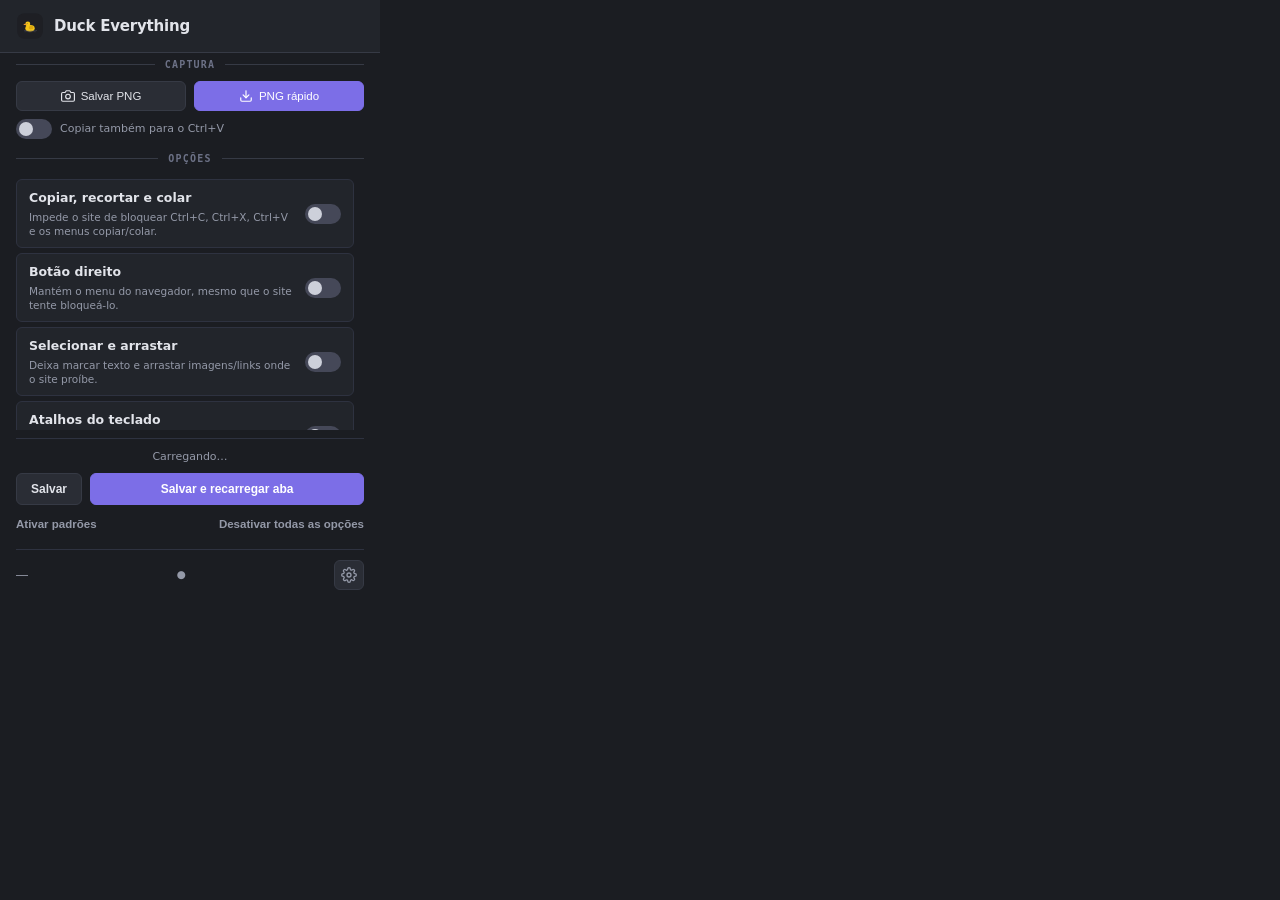
==== commit 8088c2ea: "Add a version section to the settings view Shows the installed version (from the manifest), links to" ====
--- a/extension/popup.html
+++ b/extension/popup.html
@@ -73,7 +73,7 @@
         <input type="checkbox" id="shortcuts" role="switch">
         <i class="switch"></i>
       </label>
-      <label class="row" title="Teclado. Esconde do site WASD, Alt, setas, atalhos… Digitar e apertar Enter dentro de campos de texto continua normal (e, lá dentro, o site ainda vê o que você digita). Apps com atalhos de teclado e jogos deixam de responder.">
+      <label class="row" title="Teclado. Esconde do site WASD, Alt, atalhos… (as setas continuam passando). Digitar e apertar Enter dentro de campos de texto continua normal (e, lá dentro, o site ainda vê o que você digita). Apps com atalhos de teclado e jogos deixam de responder.">
         <span class="row-text">
           <b>Esconder teclas</b>
           <small>O site não vê as teclas que você aperta fora de campos de texto.</small>
@@ -257,6 +257,26 @@
 </div>
 
     <div class="separator">
+      <span class="sep-label">versão</span>
+    </div>
+
+    <div class="settings-section">
+      <div class="info-row">
+        <span>Versão instalada</span>
+        <span class="info-value" id="version">—</span>
+      </div>
+      <div class="info-row">
+        <span>Página no Firefox Add-ons</span>
+        <a class="info-value" href="https://addons.mozilla.org/firefox/addon/duck-everything/" target="_blank" rel="noopener">duck-everything</a>
+      </div>
+      <div class="info-row">
+        <span>Código e novidades</span>
+        <a class="info-value" href="https://github.com/FelippeGuizze/Duck-Everything/commits/main" target="_blank" rel="noopener">GitHub</a>
+      </div>
+      <p class="setting-info"><small>No Firefox, a extensão atualiza sozinha pelo Firefox Add-ons. Para buscar agora: about:addons → ⚙ → Procurar atualizações.</small></p>
+    </div>
+
+    <div class="separator">
       <span class="sep-label">sobre</span>
     </div>
 
--- a/extension/popup.css
+++ b/extension/popup.css
@@ -422,6 +422,11 @@
    ═══════════════════════════════════════════════════════ */
 #view-settings {
   background: var(--bg-base);
+  overflow-x: hidden;
+  overflow-y: auto;
+}
+#view-settings > * {
+  flex-shrink: 0;
 }
 
 .settings-section {
@@ -549,6 +554,16 @@
   color: var(--text-secondary);
   font-family: 'Cascadia Code', 'Fira Code', monospace;
   font-size: 11px;
+}
+a.info-value {
+  color: var(--accent);
+  text-decoration: none;
+}
+a.info-value:hover {
+  text-decoration: underline;
+}
+.settings-section > .setting-info {
+  margin: 6px 0 0;
 }
 
 /* ── Scrollbar ── */
